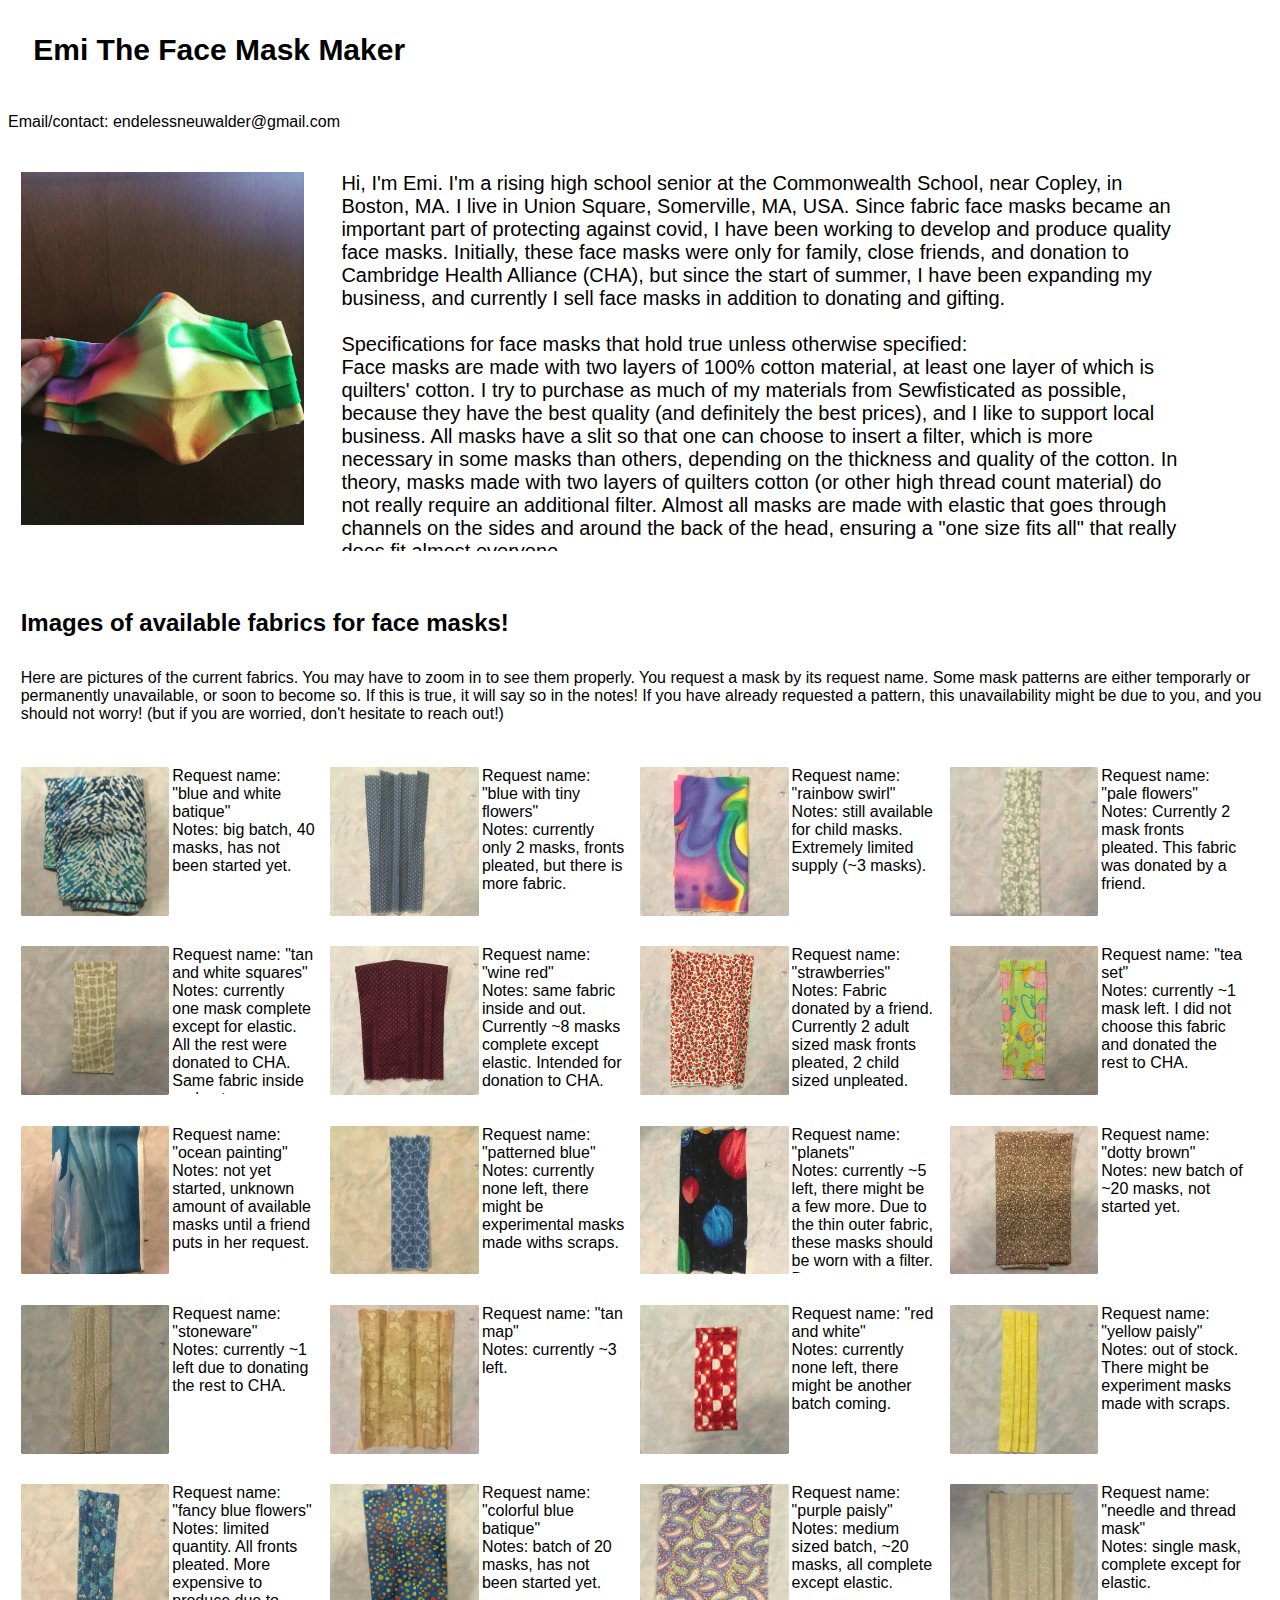
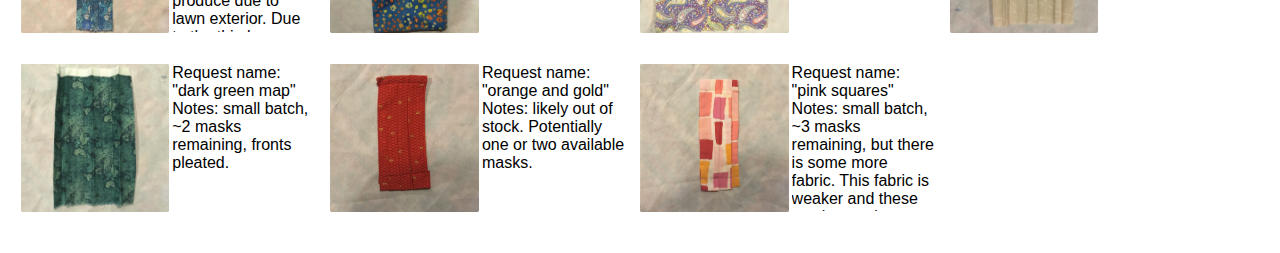
==== face_masks.html @ ea7f1210 "fixed things" ====
<head>
    <title>Emi's face masks!</title>
    <meta charset="utf-8">
    <!---<link rel="stylesheet" type="css" href="Stylesheets/style.css"> -->
    <style>
        @charset "UTF-8";
body {
    font-family: sans-serif;
}
h1 {
    font-size: 30px;
    padding: 2%
}

h2 {
    font-size: 24px;
    padding-bottom: 1%;
    padding-left: 1%;
}
#description {
    padding-botton: 1%;
    padding-left: 1%;
}

#main-pic {
    height: 80%;
    float: left;
    padding: 2% 1%;
}

.main-text {
    margin: 0 0;
    font-size: 20px;
    margin-right: 5%;
    height: 80%;
    padding: 2%;
    overflow-y: auto;
    overflow-x: auto;
}

.imgg {
    position: relative;
    padding:1%;
    padding-bottom: 2%;
    float: left;
}

.imgg img {
    width: 50%;
    margin:1%;
    margin-left:0%;
    float: left;
    border-radius: 1%;
}

.imgg p {
    height: 11.5vw;
    width: auto;
    margin: 1%;
    overflow-y: auto;
}

.general {
    width:100%;
    height: 50%;
}

.caption-duo {
    margin: 1%;
    margin-left: 0%;
    width: 24%;
    float: left;
}

.caption-duo h2 {
    font-size: 18px;
    text-align: center;
}

/* On screens that are 992px wide or less, go from four columns to two columns */
@media screen and (max-width: 992px) {
  .caption-duo {
    width: 49%;
  }
  .imgg p {
      height: 23vw
  }
}

/* On screens that are 600px wide or less, make the columns stack on top of each other instead of next to each other */
@media screen and (max-width: 600px) {
  .caption-duo {
    width: 99%;
  }
  .imgg p {
      height: 48vw
  }
}
    </style>
</head>
<body height="100vh">
    <h1>Emi The Face Mask Maker</h1>
    <p>Email/contact: endelessneuwalder@gmail.com</p>
    <div class="general">
        <img id="main-pic" src="resources/pretty mask.JPG" alt="picture of rainbow child's mask"> 
        <p class="main-text">
                Hi, I'm Emi. I'm a rising high school senior at the Commonwealth School, near Copley, in Boston, MA. I live in Union Square, Somerville, MA, USA.
                Since fabric face masks became an important part of protecting against covid, I have been 
                working to develop and produce quality face masks. Initially, these face masks were only for family,
                close friends, and donation to Cambridge Health Alliance (CHA), but since the start of summer, I have
                been expanding my business, and currently I sell face masks in addition to donating and gifting.<br><br>
                Specifications for face masks that hold true unless otherwise specified:<br>
                Face masks are made with two layers of 100% cotton material, at least one layer of which is quilters' cotton. I try to purchase as much of my materials from Sewfisticated as possible, because they have the best quality (and definitely the best prices), and I like to support local business.
                All masks have a slit so that one can choose to 
                insert a filter, which is more necessary in some masks than others, depending on the thickness and quality 
                of the cotton. In theory, masks made with two layers of quilters cotton (or other high thread count material) do not really require an additional filter. 
                Almost all masks are made with elastic that goes through channels on the sides and around the back 
                of the head, ensuring a "one size fits all" that really does fit almost everyone.<br>
                I generally sell masks for $10 each, but I gratefully accept extra donations.<br>
                Furthermore, I am happy for the face mask payment to be made to CHA, or another local charity, just please 
                let me know that that's what you are doing. <br>
                I take payment by cash, check (I think?), and Venmo. <br>
                If you live within a 5 mile radius of Union Square, Somerville, I deliver masks by bike. Otherwise, I have 
                discovered that a singular mask ships for the same price as a letter.<br><br>
                Note on timing and availability:<br>
                I am mostly working by myself, in batches of 2 to 20 masks of a single pattern at a time. Some fabrics come from 
            small donations, and as such have limited availability. Some masks come from a batch that hasn't been started yet 
            and as such may take a long time to be ready. A mask pattern that you like may not still be available by the time 
            you ask for it as in-person requests can take precedence.<br><br>
            Note on exceptions and alterations:<br>
            I take special requests. If they are interesting enough, I do not require payment. I also am usually willing to 
            take a fabric of your choice and transform it into masks for you. I also accept donations of labor, food, materials, 
            or other forms of bartering in liu of payment. <br>
            If you would like a mask that in any way deviates from the specifications laid out at the beginning of this long spiel, 
            please let me know. <br>
            I also make pro bono masks, sometimes. If you know a group of people who would strongly benefit from machine washable face masks and don't 
            already have a plan to get some, please let me know. My personal limit for this is ~20 masks, but if it's really important, I might be 
            able to get help from the rest of the sewing group. This pro bono work includes making face masks for eployees (and possibly their volunteers) 
            of local businesses that are suffering due to covid.<br><br>
            Contact:<br>
            Please email me at endlessneuwalder@gmail.com if you have questions, concerns, comments, suggestions, or advice, or you would like to purchase face mask(s). If you have another way of getting in touch with me, feel free to use that instead! 
            (Don't use Instagram to try and get in touch with me though, I check my email more)
            
        </p>
    </div>
    <h2>Images of available fabrics for face masks!</h2>
        <p id="description">
        Here are pictures of the current fabrics. You may have to zoom in to see them properly. You request a mask by its request name. 
        Some mask patterns are either temporarly or permanently unavailable, or soon to become so. If this is true, it will say so in the notes!
        If you have already requested a pattern, this unavailability might be due to you, and you should not worry! 
        (but if you are worried, don't hesitate to reach out!) 
        </p>
    
    <!--<img float=left src="resources/mask images.jpeg" width=100%>-->
    <div class="imgg">
        <div class="caption-duo">
            <img float=left src="resources/blue and white batique.jpg" alt="blue and white batique">
            <p> Request name: "blue and white batique"<br>Notes: big batch, 40 masks, has not been started yet.
            </p>
        </div>
        <div class="caption-duo">
            <img src="resources/blue with tiny flowers.jpg">
            <p> Request name: "blue with tiny flowers"<br>Notes: currently only 2 masks, fronts pleated, but there is more fabric.
            </p>
        </div>
        <div class="caption-duo">
            <img src="resources/rainbow swirl.jpg">
            <p>Request name: "rainbow swirl"<br>Notes: still available for child masks. Extremely limited supply (~3 masks).</p>
     </div>   
   
        <div class="caption-duo">
            <img src="resources/pale flowers.jpg">
            <p>Request name: "pale flowers"<br>Notes: Currently 2 mask fronts pleated. This fabric was donated by a friend.</p>
        </div>
        <div margin-left="6vw" class="caption-duo">
            <img src="resources/tan and white squares.jpg">
            <p>
                Request name: "tan and white squares"<br>Notes: currently one mask complete except for elastic. All the rest were donated to CHA. Same fabric inside and out.
            </p>
        </div>
        <div class="caption-duo">
            <img src="resources/wine red.jpg">
            <p>Request name: "wine red"<br>Notes: same fabric inside and out. Currently ~8 masks complete except elastic. Intended for donation to CHA.</p>
        </div>
        <div class="caption-duo">
            <img src="resources/strawberries.jpg">
            <p>Request name: "strawberries"<br>Notes: Fabric donated by a friend. Currently 2 adult sized mask fronts pleated, 2 child sized unpleated.</p>
        </div>
    
        <div class="caption-duo">
            <img src="resources/tea set.jpg">
            <p>
                Request name: "tea set"<br>Notes: currently ~1 mask left. I did not choose this fabric and donated the rest to CHA.
            </p>
        </div>
        <div class="caption-duo">
            <img src="resources/ocean painting.jpg">
            <p> Request name: "ocean painting"<br>Notes: not yet started, unknown amount of available masks until a friend puts in her request.
            </p>
        </div>
        <div class="caption-duo">
            <img src="resources/patterned blue.jpg">
            <p> Request name: "patterned blue"<br>Notes: currently none left, there might be experimental masks made withs scraps.
            </p>        
        </div>
   
        <div class="caption-duo">
                <img src="resources/planets.jpg">
                <p> Request name: "planets"<br>Notes: currently ~5 left, there might be a few more. Due to the thin outer fabric, these masks should be worn with a filter. Due to a miscalculation, some are a bit small and might best be suited to children.<br>Some masks feature Saturn. If you would like to try for one of these, make sure to say so!
                </p>
        </div>
        <div class="caption-duo">
            <img src="resources/dotty brown.jpg">
            <p> Request name: "dotty brown"<br>Notes: new batch of ~20 masks, not started yet.
            </p>
        </div>
        <div class="caption-duo">
            <img src="resources/stoneware.jpg">
            <p> Request name: "stoneware"<br>Notes: currently ~1 left due to donating the rest to CHA.
            </p>
        </div>
        <div class="caption-duo">
            <img src="resources/tan map.jpg">
            <p> Request name: "tan map"<br>Notes: currently ~3 left.
            </p>
        </div>
        <div class="caption-duo">
            <img float=left src="resources/red and white.jpg" alt="red and white">
            <p> Request name: "red and white"<br>Notes: currently none left, there might be another batch coming.
            </p>
        </div>
        <div class="caption-duo">
            <img float=left src="resources/yellow paisly.jpg" alt="yellow paisly">
            <p> Request name: "yellow paisly"<br>Notes: out of stock. There might be experiment masks made with scraps.
            </p>
        </div>
        <div class="caption-duo">
            <img float=left src="resources/fancy blue flowers.jpg" alt="fancy blue flowers">
            <p> Request name: "fancy blue flowers"<br>Notes: limited quantity. All fronts pleated. More expensive to produce due to lawn exterior. Due to the thin lawn exterior, these masks require a filter.
            </p>
        </div>
        <div class="caption-duo">
            <img float=left src="resources/colorful blue batique.jpg" alt="colorful blue batique">
            <p> Request name: "colorful blue batique"<br>Notes: batch of 20 masks, has not been started yet.
            </p>
        </div>
        <div class="caption-duo">
            <img float=left src="resources/purple_paisly.jpg" alt="purple paisly">
            <p> Request name: "purple paisly"<br>Notes: medium sized batch, ~20 masks, all complete except elastic.
            </p>
        </div>
        <div class="caption-duo">
            <img float=left src="resources/needle and thread.jpg" alt="needle and thread design mask">
            <p> Request name: "needle and thread mask"<br>Notes: single mask, complete except for elastic.
            </p>
        </div>
        <div class="caption-duo">
            <img float=left src="resources/dark green map.jpg" alt="dark green map">
            <p> Request name: "dark green map"<br>Notes: small batch, ~2 masks remaining, fronts pleated.
            </p>
        </div>
        <div class="caption-duo">
            <img float=left src="resources/orange and gold.jpg" alt="orange and gold">
            <p> Request name: "orange and gold"<br>Notes: likely out of stock. Potentially one or two available masks.
            </p>
        </div>
        <div class="caption-duo">
            <img float=left src="resources/pink squares.jpg" alt="pink squares">
            <p> Request name: "pink squares"<br>Notes: small batch, ~3 masks remaining, but there is some more fabric. This fabric is weaker and these masks require a filter.
            </p>
        </div>
    </div>
   
</body>
---- Stylesheets/style.css ----
@charset "UTF-8";
body {
    font-family: sans-serif;
}
h1 {
    font-size: 30px;
    padding: 2%
}

h2 {
    font-size: 24px;
    padding-bottom: 1%;
    padding-left: 1%;
}

#main-pic {
    height: 80%;
    float: left;
    padding: 2% 1%;
}

#main-text {
    margin: 0 0;
    font-size: 20px;
    margin-right: 5%;
    height: 80%;
    padding: 2%;
    overflow-y: auto;
    overflow-x: auto;
}

.imgg {
    position: relative;
    padding:1%;
    padding-bottom: 2%;
    float: left;
}

.imgg img {
    width: 50%;
    margin:1%;
    float: left;
    border-radius: 1%;
}

.imgg p {
    height: 16vw;
    width: auto;
    margin: 1%;
    overflow-y: auto;
}

.general {
    width:100%;
    height: 50%;
}

.caption-duo {
    margin: 1%;
    width: 25%;
    float: left;
}

.caption-duo h2 {
    font-size: 18px;
    text-align: center;
}

.sunrise-pics img {
    width: calc(100%/6 - 3%);
    padding: 1% 1%
}
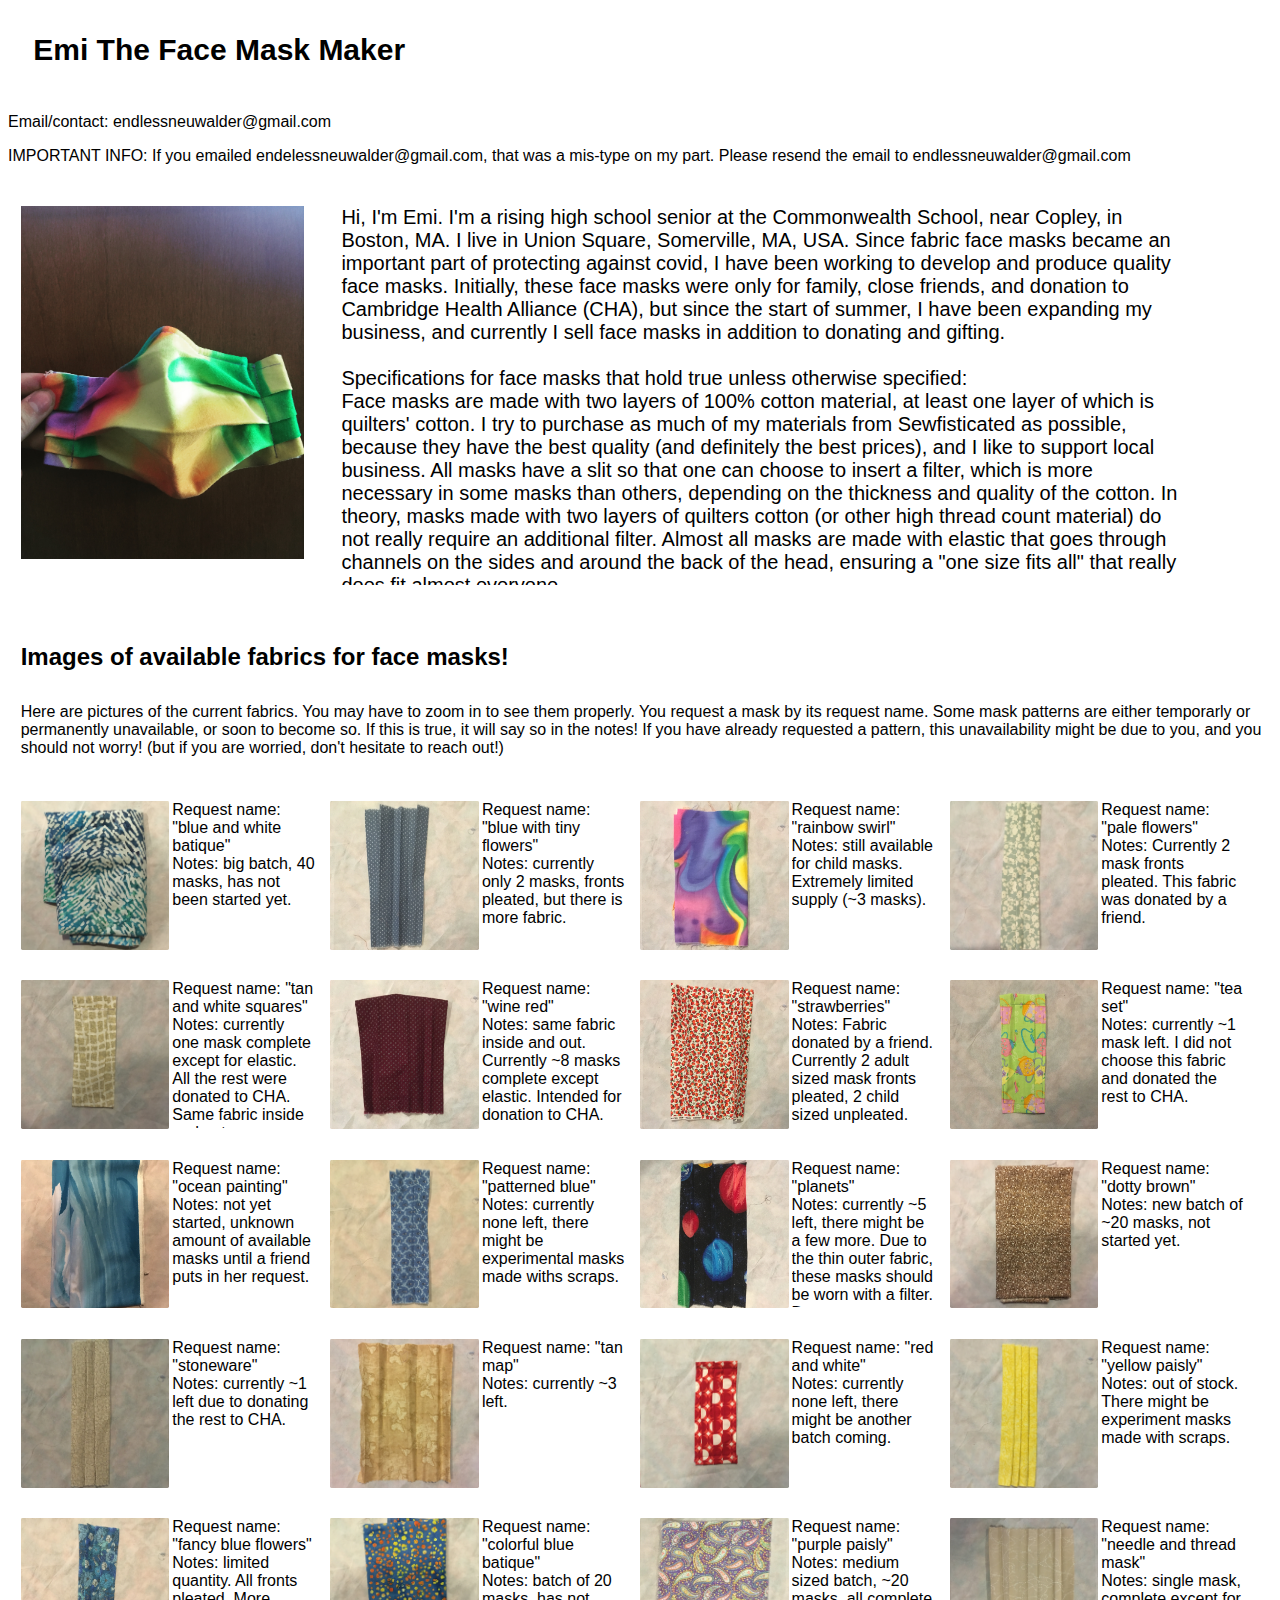
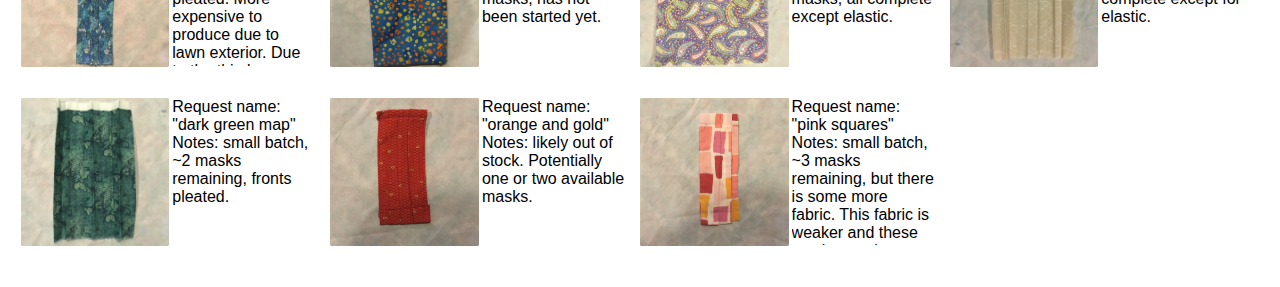
==== commit 270fb849: "changes" ====
--- a/face_masks.html
+++ b/face_masks.html
@@ -2,6 +2,8 @@
     <title>Emi's face masks!</title>
     <meta charset="utf-8">
     <!---<link rel="stylesheet" type="css" href="Stylesheets/style.css"> -->
+    <link rel="icon"
+ href="/face mask icon.jp2">
     <style>
         @charset "UTF-8";
 body {
@@ -100,7 +102,8 @@
 </head>
 <body height="100vh">
     <h1>Emi The Face Mask Maker</h1>
-    <p>Email/contact: endelessneuwalder@gmail.com</p>
+    <p>Email/contact: endlessneuwalder@gmail.com</p>
+    <p>IMPORTANT INFO: If you emailed endelessneuwalder@gmail.com, that was a mis-type on my part. Please resend the email to endlessneuwalder@gmail.com</p>
     <div class="general">
         <img id="main-pic" src="resources/pretty mask.JPG" alt="picture of rainbow child's mask"> 
         <p class="main-text">
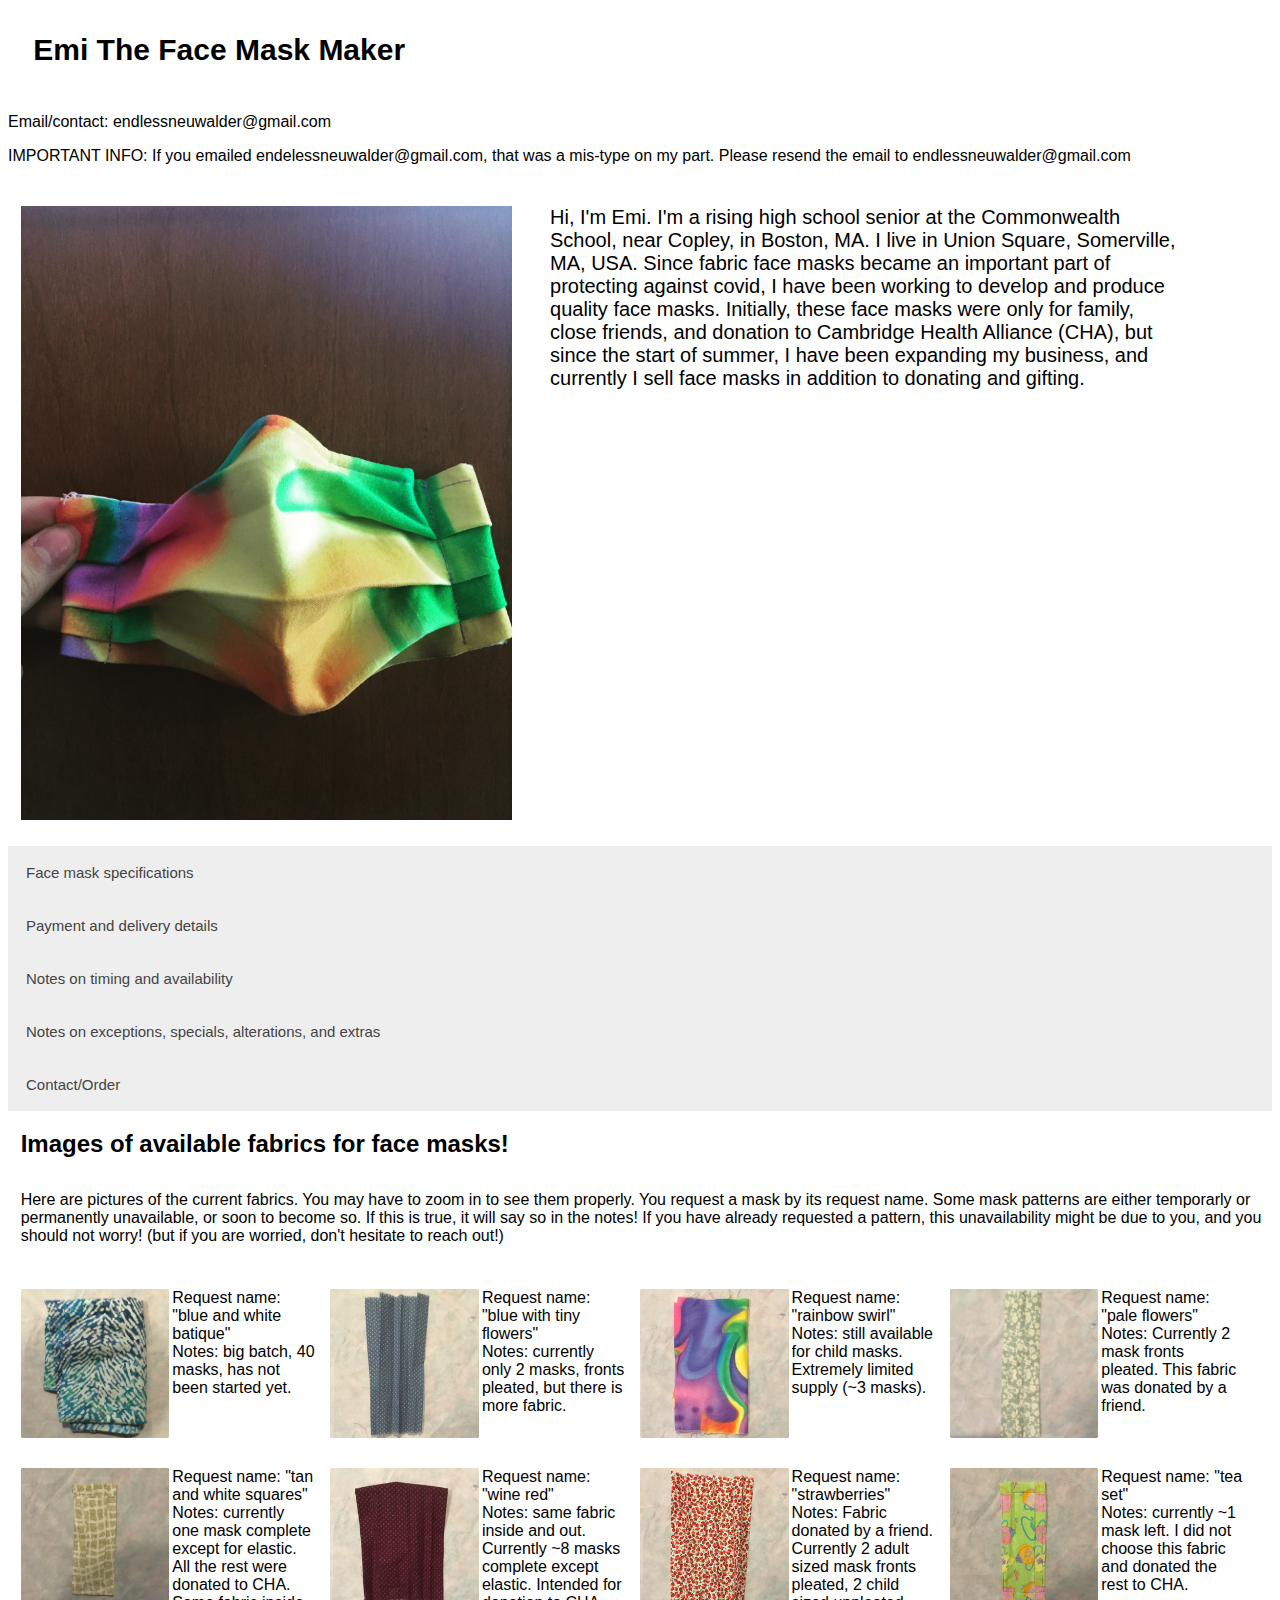
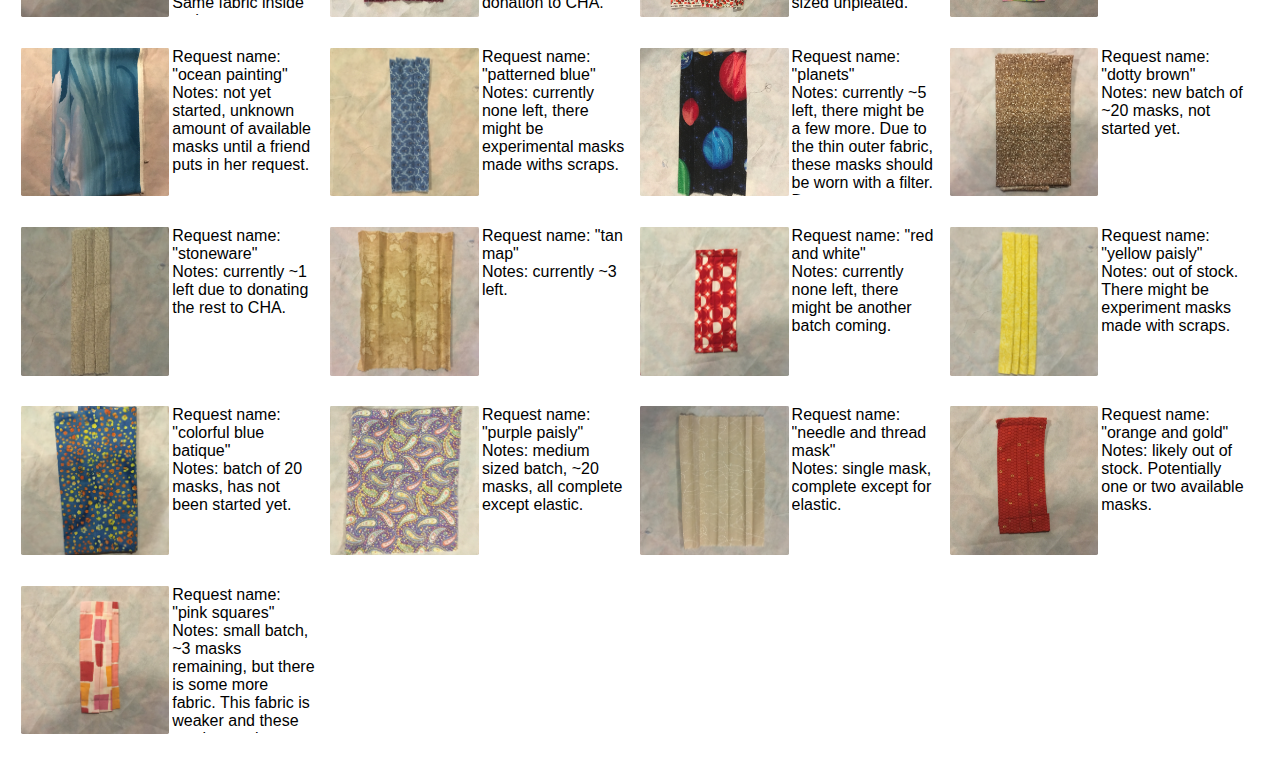
==== commit 401143fc: "Major website formatting update" ====
--- a/face_masks.html
+++ b/face_masks.html
@@ -25,7 +25,7 @@
 }
 
 #main-pic {
-    height: 80%;
+    height: 48vw;
     float: left;
     padding: 2% 1%;
 }
@@ -34,7 +34,7 @@
     margin: 0 0;
     font-size: 20px;
     margin-right: 5%;
-    height: 80%;
+    height: auto;
     padding: 2%;
     overflow-y: auto;
     overflow-x: auto;
@@ -64,7 +64,7 @@
 
 .general {
     width:100%;
-    height: 50%;
+    height: auto;
 }
 
 .caption-duo {
@@ -98,7 +98,32 @@
       height: 48vw
   }
 }
+.accordion {
+  background-color: #eee;
+  color: #444;
+  cursor: pointer;
+  padding: 18px;
+  width: 100%;
+  border: none;
+  text-align: left;
+  outline: none;
+  font-size: 15px;
+  transition: 0.4s;
+}
+
+.active, .accordion:hover {
+  background-color: #ccc; 
+}
+
+.panel {
+  padding: 0 18px;
+  display: none;
+  background-color: white;
+  overflow: hidden;
+}
     </style>
+
+
 </head>
 <body height="100vh">
     <h1>Emi The Face Mask Maker</h1>
@@ -106,32 +131,49 @@
     <p>IMPORTANT INFO: If you emailed endelessneuwalder@gmail.com, that was a mis-type on my part. Please resend the email to endlessneuwalder@gmail.com</p>
     <div class="general">
         <img id="main-pic" src="resources/pretty mask.JPG" alt="picture of rainbow child's mask"> 
-        <p class="main-text">
-                Hi, I'm Emi. I'm a rising high school senior at the Commonwealth School, near Copley, in Boston, MA. I live in Union Square, Somerville, MA, USA.
-                Since fabric face masks became an important part of protecting against covid, I have been 
-                working to develop and produce quality face masks. Initially, these face masks were only for family,
-                close friends, and donation to Cambridge Health Alliance (CHA), but since the start of summer, I have
-                been expanding my business, and currently I sell face masks in addition to donating and gifting.<br><br>
-                Specifications for face masks that hold true unless otherwise specified:<br>
-                Face masks are made with two layers of 100% cotton material, at least one layer of which is quilters' cotton. I try to purchase as much of my materials from Sewfisticated as possible, because they have the best quality (and definitely the best prices), and I like to support local business.
+        <p class="main-text" style="overflow-y: auto; height: 48vw;">
+            Hi, I'm Emi. I'm a rising high school senior at the Commonwealth School, near Copley, in Boston, MA. I live in Union Square, Somerville, MA, USA.
+            Since fabric face masks became an important part of protecting against covid, I have been 
+            working to develop and produce quality face masks. Initially, these face masks were only for family,
+            close friends, and donation to Cambridge Health Alliance (CHA), but since the start of summer, I have
+            been expanding my business, and currently I sell face masks in addition to donating and gifting.<br><br>
+        </p>
+        <button class="accordion">Face mask specifications</button>
+        <div class="panel">
+            <p>
+                Face masks are made with two layers of 100% cotton material, at least one layer of which is quilters' cotton. 
+                I try to purchase as much of my materials from Sewfisticated as possible, because they have the best quality (and definitely the best prices), and I like to support local business.
                 All masks have a slit so that one can choose to 
                 insert a filter, which is more necessary in some masks than others, depending on the thickness and quality 
                 of the cotton. In theory, masks made with two layers of quilters cotton (or other high thread count material) do not really require an additional filter. 
                 Almost all masks are made with elastic that goes through channels on the sides and around the back 
                 of the head, ensuring a "one size fits all" that really does fit almost everyone.<br>
+            </p>
+        </div>
+        <button class="accordion">Payment and delivery details</button>
+        <div class="panel">
+            <p>
                 I generally sell masks for $10 each, but I gratefully accept extra donations.<br>
                 Furthermore, I am happy for the face mask payment to be made to CHA, or another local charity, just please 
                 let me know that that's what you are doing. <br>
                 I take payment by cash, check (I think?), and Venmo. <br>
                 If you live within a 5 mile radius of Union Square, Somerville, I deliver masks by bike. Otherwise, I have 
                 discovered that a singular mask ships for the same price as a letter.<br><br>
-                Note on timing and availability:<br>
+            </p>
+        </div>
+        <button class="accordion">Notes on timing and availability</button>
+        <div class="panel">
+            <p>
                 I am mostly working by myself, in batches of 2 to 20 masks of a single pattern at a time. Some fabrics come from 
             small donations, and as such have limited availability. Some masks come from a batch that hasn't been started yet 
             and as such may take a long time to be ready. A mask pattern that you like may not still be available by the time 
-            you ask for it as in-person requests can take precedence.<br><br>
-            Note on exceptions and alterations:<br>
-            I take special requests. If they are interesting enough, I do not require payment. I also am usually willing to 
+            you ask for it as in-person requests can take precedence.
+            </p>
+        </div>
+        <button class="accordion">Notes on exceptions, specials, alterations, and extras</button>
+        <div class="panel">
+            <p>
+                I take special requests. If they are interesting enough, I do not require payment. I also am usually willing to 
             take a fabric of your choice and transform it into masks for you. I also accept donations of labor, food, materials, 
             or other forms of bartering in liu of payment. <br>
             If you would like a mask that in any way deviates from the specifications laid out at the beginning of this long spiel, 
@@ -140,11 +182,18 @@
             already have a plan to get some, please let me know. My personal limit for this is ~20 masks, but if it's really important, I might be 
             able to get help from the rest of the sewing group. This pro bono work includes making face masks for eployees (and possibly their volunteers) 
             of local businesses that are suffering due to covid.<br><br>
-            Contact:<br>
-            Please email me at endlessneuwalder@gmail.com if you have questions, concerns, comments, suggestions, or advice, or you would like to purchase face mask(s). If you have another way of getting in touch with me, feel free to use that instead! 
-            (Don't use Instagram to try and get in touch with me though, I check my email more)
+            </p>
+        </div>
+        <button class="accordion">Contact/Order</button>
+        <div class="panel">
+            <p>
+                Please email me at endlessneuwalder@gmail.com if you have questions, concerns, comments, suggestions, or advice, or you would like to purchase face mask(s). 
+                If you have another way of getting in touch with me, feel free to use that instead! 
+            (Don't use Instagram to try and get in touch with me though, I check my email more) <br>
+            I now have a google form which is the best way to order or select a face mask! Find the form <a href="https://forms.gle/Qmn2maN1Ktc9LuJLA">here</a>!
             
-        </p>
+            </p>
+        </div>
     </div>
     <h2>Images of available fabrics for face masks!</h2>
         <p id="description">
@@ -237,11 +286,7 @@
             <p> Request name: "yellow paisly"<br>Notes: out of stock. There might be experiment masks made with scraps.
             </p>
         </div>
-        <div class="caption-duo">
-            <img float=left src="resources/fancy blue flowers.jpg" alt="fancy blue flowers">
-            <p> Request name: "fancy blue flowers"<br>Notes: limited quantity. All fronts pleated. More expensive to produce due to lawn exterior. Due to the thin lawn exterior, these masks require a filter.
-            </p>
-        </div>
+
         <div class="caption-duo">
             <img float=left src="resources/colorful blue batique.jpg" alt="colorful blue batique">
             <p> Request name: "colorful blue batique"<br>Notes: batch of 20 masks, has not been started yet.
@@ -258,11 +303,6 @@
             </p>
         </div>
         <div class="caption-duo">
-            <img float=left src="resources/dark green map.jpg" alt="dark green map">
-            <p> Request name: "dark green map"<br>Notes: small batch, ~2 masks remaining, fronts pleated.
-            </p>
-        </div>
-        <div class="caption-duo">
             <img float=left src="resources/orange and gold.jpg" alt="orange and gold">
             <p> Request name: "orange and gold"<br>Notes: likely out of stock. Potentially one or two available masks.
             </p>
@@ -273,5 +313,20 @@
             </p>
         </div>
     </div>
-   
+    <script>
+        var acc = document.getElementsByClassName("accordion");
+        var i;
+        
+        for (i = 0; i < acc.length; i++) {
+          acc[i].addEventListener("click", function() {
+            this.classList.toggle("active");
+            var panel = this.nextElementSibling;
+            if (panel.style.display === "block") {
+              panel.style.display = "none";
+            } else {
+              panel.style.display = "block";
+            }
+          });
+        }
+        </script>
 </body>
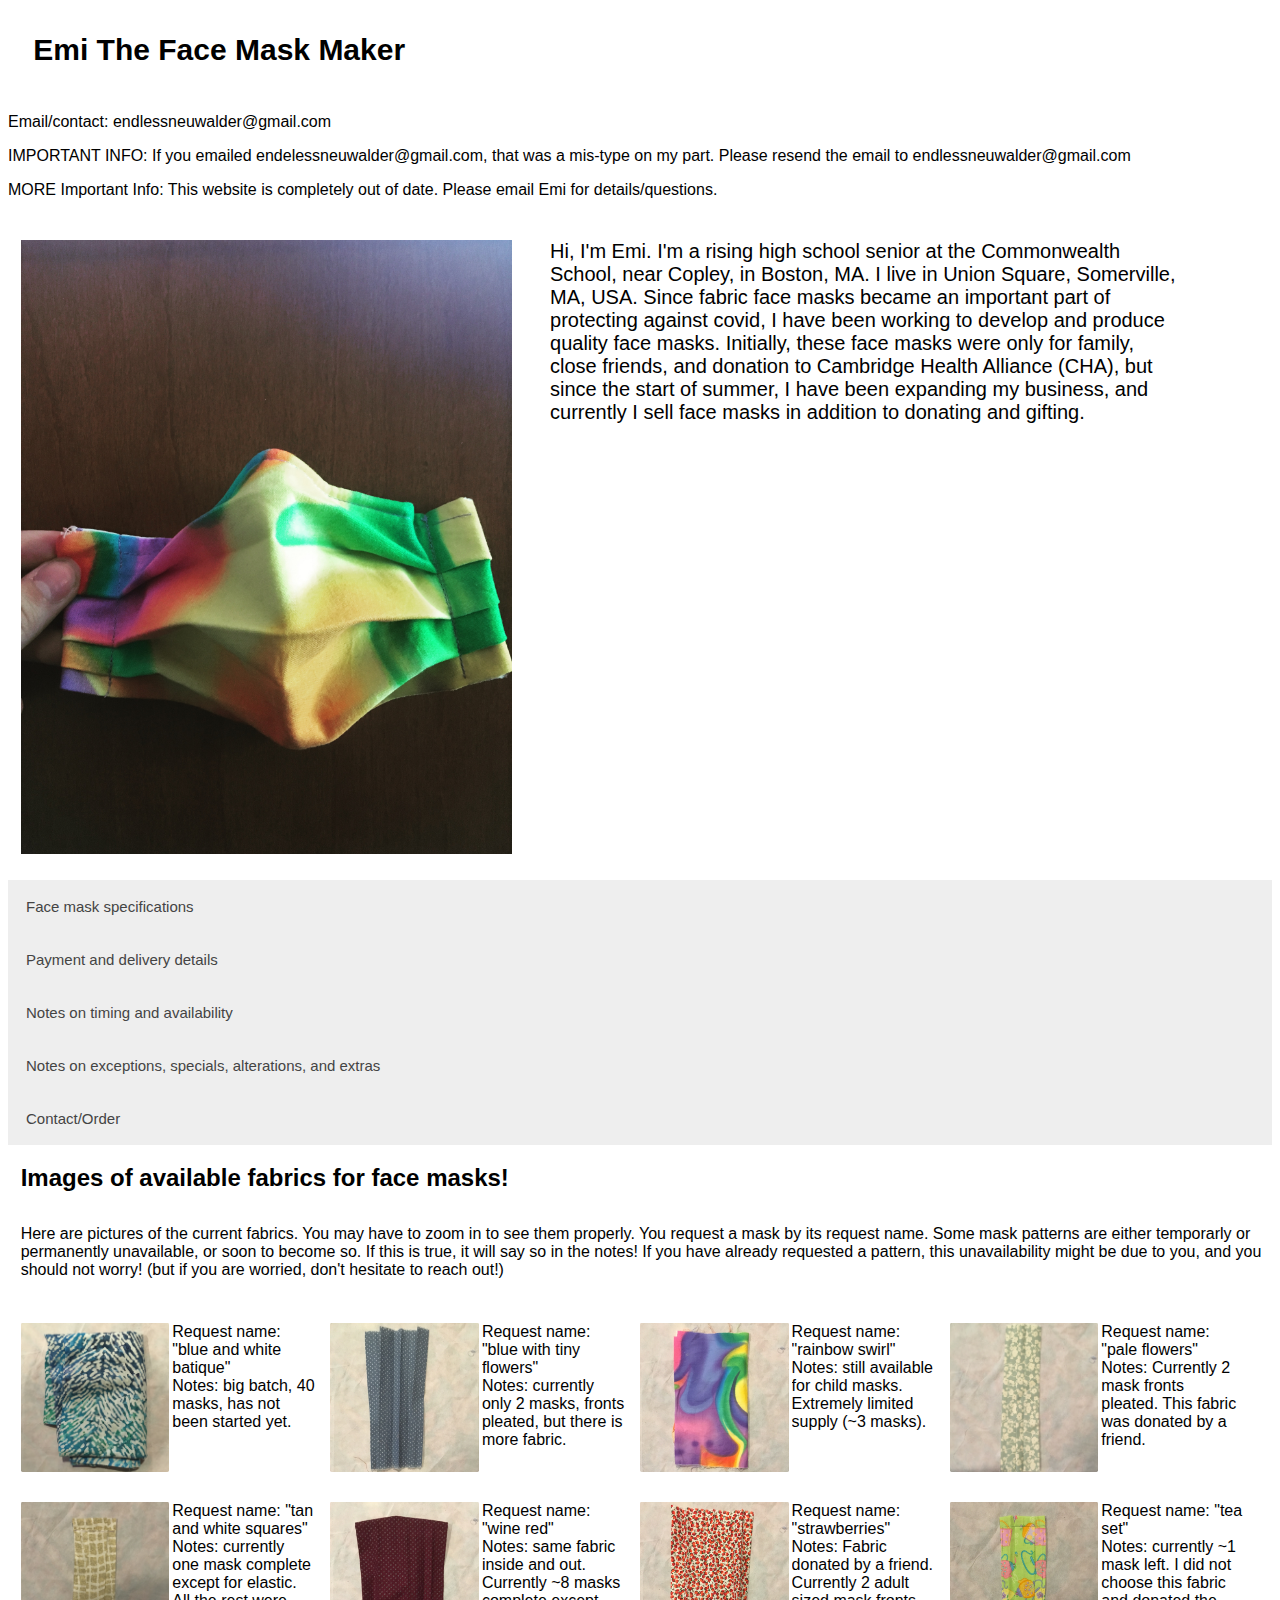
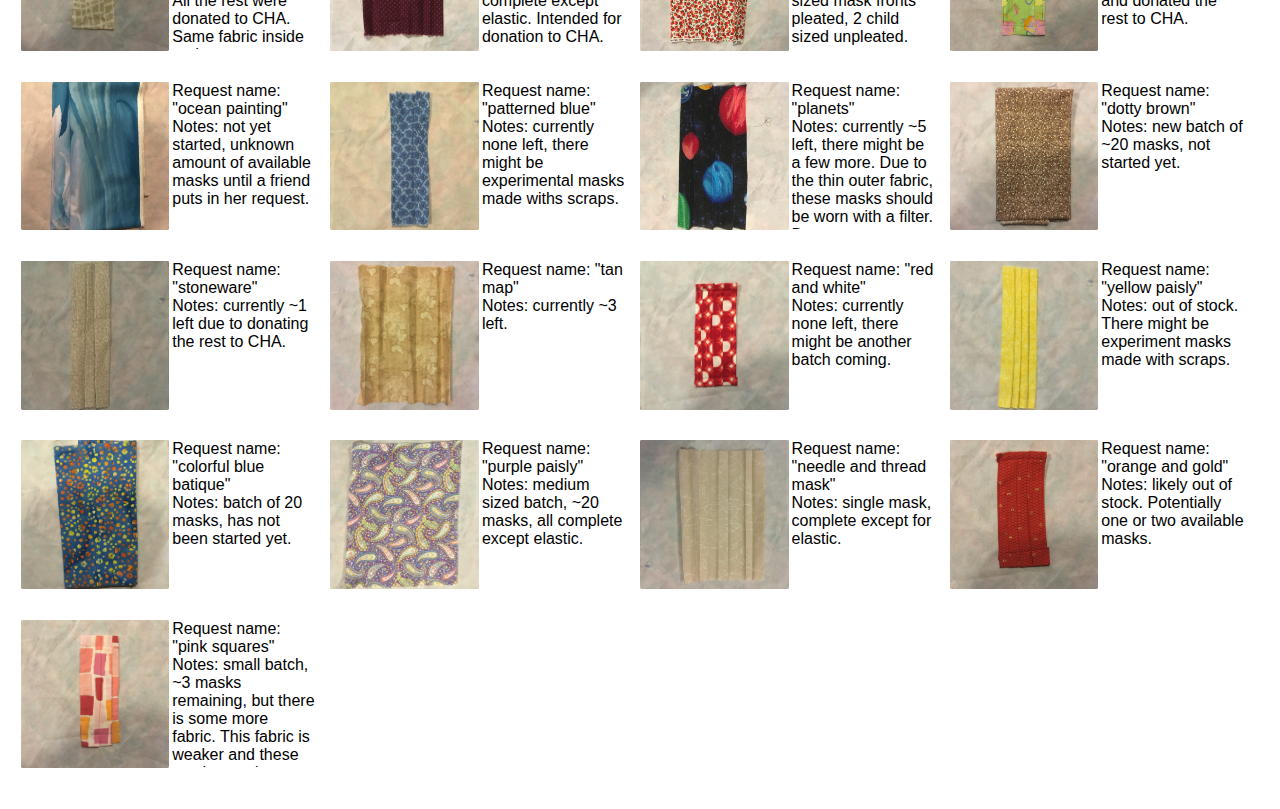
==== commit e7bf209d: "message update" ====
--- a/face_masks.html
+++ b/face_masks.html
@@ -47,6 +47,7 @@
     float: left;
 }
 
+
 .imgg img {
     width: 50%;
     margin:1%;
@@ -55,6 +56,11 @@
     border-radius: 1%;
 }
 
+.imgg img:hover {
+    cursor: pointer;
+    box-shadow: 0 4px 8px 0 rgba(0, 0, 0, 0.2), 0 6px 20px 0 rgba(0, 0, 0, 0.19);
+}
+
 .imgg p {
     height: 11.5vw;
     width: auto;
@@ -77,6 +83,38 @@
 .caption-duo h2 {
     font-size: 18px;
     text-align: center;
+}
+
+/* The expanding image container (positioning is needed to position the close button and the text) */
+.container {
+    position: relative;
+    width:24%;
+    display: none;
+  margin-left: auto;
+  margin-right: auto;
+}
+
+/* Expanding image text */
+#imgtext {
+  position: absolute;
+  bottom: 15px;
+  left: 15px;
+  color: white;
+  font-size: 20px;
+}
+
+/* Closable button inside the image */
+.closebtn {
+  position: absolute;
+  top: 10px;
+  right: 15px;
+  color: white;
+  font-size: 35px;
+  cursor: pointer;
+}
+
+#expandedImg{
+    width: 100%;
 }
 
 /* On screens that are 992px wide or less, go from four columns to two columns */
@@ -87,6 +125,9 @@
   .imgg p {
       height: 23vw
   }
+  .container{
+      width: 49%;
+    }
 }
 
 /* On screens that are 600px wide or less, make the columns stack on top of each other instead of next to each other */
@@ -97,7 +138,11 @@
   .imgg p {
       height: 48vw
   }
-}
+  .container {
+      width: 99%;
+    }
+}
+
 .accordion {
   background-color: #eee;
   color: #444;
@@ -129,6 +174,7 @@
     <h1>Emi The Face Mask Maker</h1>
     <p>Email/contact: endlessneuwalder@gmail.com</p>
     <p>IMPORTANT INFO: If you emailed endelessneuwalder@gmail.com, that was a mis-type on my part. Please resend the email to endlessneuwalder@gmail.com</p>
+    <p>MORE Important Info: This website is completely out of date. Please email Emi for details/questions. </p>
     <div class="general">
         <img id="main-pic" src="resources/pretty mask.JPG" alt="picture of rainbow child's mask"> 
         <p class="main-text" style="overflow-y: auto; height: 48vw;">
@@ -195,7 +241,7 @@
             </p>
         </div>
     </div>
-    <h2>Images of available fabrics for face masks!</h2>
+    <h2 id="descriptionH2">Images of available fabrics for face masks!</h2>
         <p id="description">
         Here are pictures of the current fabrics. You may have to zoom in to see them properly. You request a mask by its request name. 
         Some mask patterns are either temporarly or permanently unavailable, or soon to become so. If this is true, it will say so in the notes!
@@ -204,111 +250,122 @@
         </p>
     
     <!--<img float=left src="resources/mask images.jpeg" width=100%>-->
-    <div class="imgg">
-        <div class="caption-duo">
-            <img float=left src="resources/blue and white batique.jpg" alt="blue and white batique">
+   <!-- The expanding image container -->
+<div class="container">
+    <!-- Close the image -->
+    <span onclick="this.parentElement.style.display='none'" class="closebtn">&times;</span>
+  
+    <!-- Expanded image -->
+    <img id="expandedImg">
+
+    <!-- Image text -->
+    <div id="imgtext"></div>
+  </div>
+    <div class="imgg" id="mask-images">
+        <div class="caption-duo">
+            <a href="#descriptionH2"> <img float=left src="resources/blue and white batique.jpg" alt="blue and white batique" onclick="myFunction(this);"> </a>
             <p> Request name: "blue and white batique"<br>Notes: big batch, 40 masks, has not been started yet.
             </p>
         </div>
         <div class="caption-duo">
-            <img src="resources/blue with tiny flowers.jpg">
+            <a href="#descriptionH2"> <img src="resources/blue with tiny flowers.jpg" onclick="myFunction(this);"> </a>
             <p> Request name: "blue with tiny flowers"<br>Notes: currently only 2 masks, fronts pleated, but there is more fabric.
             </p>
         </div>
         <div class="caption-duo">
-            <img src="resources/rainbow swirl.jpg">
+            <a href="#descriptionH2"><img src="resources/rainbow swirl.jpg" onclick="myFunction(this);"></a>
             <p>Request name: "rainbow swirl"<br>Notes: still available for child masks. Extremely limited supply (~3 masks).</p>
      </div>   
    
         <div class="caption-duo">
-            <img src="resources/pale flowers.jpg">
+            <a href="#descriptionH2"><img src="resources/pale flowers.jpg"   onclick="myFunction(this);"></a>
             <p>Request name: "pale flowers"<br>Notes: Currently 2 mask fronts pleated. This fabric was donated by a friend.</p>
         </div>
         <div margin-left="6vw" class="caption-duo">
-            <img src="resources/tan and white squares.jpg">
+            <img src="resources/tan and white squares.jpg" onclick="myFunction(this);">
             <p>
                 Request name: "tan and white squares"<br>Notes: currently one mask complete except for elastic. All the rest were donated to CHA. Same fabric inside and out.
             </p>
         </div>
         <div class="caption-duo">
-            <img src="resources/wine red.jpg">
+            <a href="#descriptionH2"> <img src="resources/wine red.jpg"  onclick="myFunction(this);"> </a>
             <p>Request name: "wine red"<br>Notes: same fabric inside and out. Currently ~8 masks complete except elastic. Intended for donation to CHA.</p>
         </div>
         <div class="caption-duo">
-            <img src="resources/strawberries.jpg">
+            <a href="#descriptionH2"><img src="resources/strawberries.jpg" onclick="myFunction(this);"></a>
             <p>Request name: "strawberries"<br>Notes: Fabric donated by a friend. Currently 2 adult sized mask fronts pleated, 2 child sized unpleated.</p>
         </div>
     
         <div class="caption-duo">
-            <img src="resources/tea set.jpg">
+            <a href="#descriptionH2"> <img src="resources/tea set.jpg"  onclick="myFunction(this);"> </a>
             <p>
                 Request name: "tea set"<br>Notes: currently ~1 mask left. I did not choose this fabric and donated the rest to CHA.
             </p>
         </div>
         <div class="caption-duo">
-            <img src="resources/ocean painting.jpg">
+            <a href="#descriptionH2"><img src="resources/ocean painting.jpg" onclick="myFunction(this);"></a>
             <p> Request name: "ocean painting"<br>Notes: not yet started, unknown amount of available masks until a friend puts in her request.
             </p>
         </div>
         <div class="caption-duo">
-            <img src="resources/patterned blue.jpg">
+            <a href="#descriptionH2"><img src="resources/patterned blue.jpg" onclick="myFunction(this);"></a>
             <p> Request name: "patterned blue"<br>Notes: currently none left, there might be experimental masks made withs scraps.
             </p>        
         </div>
    
         <div class="caption-duo">
-                <img src="resources/planets.jpg">
+                <a href="#descriptionH2"><img src="resources/planets.jpg" onclick="myFunction(this);"></a>
                 <p> Request name: "planets"<br>Notes: currently ~5 left, there might be a few more. Due to the thin outer fabric, these masks should be worn with a filter. Due to a miscalculation, some are a bit small and might best be suited to children.<br>Some masks feature Saturn. If you would like to try for one of these, make sure to say so!
                 </p>
         </div>
         <div class="caption-duo">
-            <img src="resources/dotty brown.jpg">
+            <a href="#descriptionH2"><img src="resources/dotty brown.jpg" onclick="myFunction(this);"></a>
             <p> Request name: "dotty brown"<br>Notes: new batch of ~20 masks, not started yet.
             </p>
         </div>
         <div class="caption-duo">
-            <img src="resources/stoneware.jpg">
+            <img src="resources/stoneware.jpg" onclick="myFunction(this);">
             <p> Request name: "stoneware"<br>Notes: currently ~1 left due to donating the rest to CHA.
             </p>
         </div>
         <div class="caption-duo">
-            <img src="resources/tan map.jpg">
+            <img src="resources/tan map.jpg" onclick="myFunction(this);">
             <p> Request name: "tan map"<br>Notes: currently ~3 left.
             </p>
         </div>
         <div class="caption-duo">
-            <img float=left src="resources/red and white.jpg" alt="red and white">
+            <img float=left src="resources/red and white.jpg" alt="red and white" onclick="myFunction(this);">
             <p> Request name: "red and white"<br>Notes: currently none left, there might be another batch coming.
             </p>
         </div>
         <div class="caption-duo">
-            <img float=left src="resources/yellow paisly.jpg" alt="yellow paisly">
+            <img float=left src="resources/yellow paisly.jpg" alt="yellow paisly" onclick="myFunction(this);">
             <p> Request name: "yellow paisly"<br>Notes: out of stock. There might be experiment masks made with scraps.
             </p>
         </div>
 
         <div class="caption-duo">
-            <img float=left src="resources/colorful blue batique.jpg" alt="colorful blue batique">
+            <img float=left src="resources/colorful blue batique.jpg" alt="colorful blue batique" onclick="myFunction(this);">
             <p> Request name: "colorful blue batique"<br>Notes: batch of 20 masks, has not been started yet.
             </p>
         </div>
         <div class="caption-duo">
-            <img float=left src="resources/purple_paisly.jpg" alt="purple paisly">
+            <img float=left src="resources/purple_paisly.jpg" alt="purple paisly" onclick="myFunction(this);">
             <p> Request name: "purple paisly"<br>Notes: medium sized batch, ~20 masks, all complete except elastic.
             </p>
         </div>
         <div class="caption-duo">
-            <img float=left src="resources/needle and thread.jpg" alt="needle and thread design mask">
+            <img float=left src="resources/needle and thread.jpg" alt="needle and thread design mask" onclick="myFunction(this);">
             <p> Request name: "needle and thread mask"<br>Notes: single mask, complete except for elastic.
             </p>
         </div>
         <div class="caption-duo">
-            <img float=left src="resources/orange and gold.jpg" alt="orange and gold">
+            <img float=left src="resources/orange and gold.jpg" alt="orange and gold" onclick="myFunction(this);">
             <p> Request name: "orange and gold"<br>Notes: likely out of stock. Potentially one or two available masks.
             </p>
         </div>
         <div class="caption-duo">
-            <img float=left src="resources/pink squares.jpg" alt="pink squares">
+            <img float=left src="resources/pink squares.jpg" alt="pink squares" onclick="myFunction(this);">
             <p> Request name: "pink squares"<br>Notes: small batch, ~3 masks remaining, but there is some more fabric. This fabric is weaker and these masks require a filter.
             </p>
         </div>
@@ -328,5 +385,18 @@
             }
           });
         }
+        function myFunction(imgs) {
+  // Get the expanded image
+  var expandImg = document.getElementById("expandedImg");
+  // Get the image text
+  var imgText = document.getElementById("imgtext");
+  // Use the same src in the expanded image as the image being clicked on from the grid
+  expandImg.src = imgs.src;
+  // Use the value of the alt attribute of the clickable image as text inside the expanded image
+  imgText.innerHTML = imgs.alt;
+  // Show the container element (hidden with CSS)
+  expandImg.parentElement.style.display = "block";
+}
+
         </script>
 </body>
